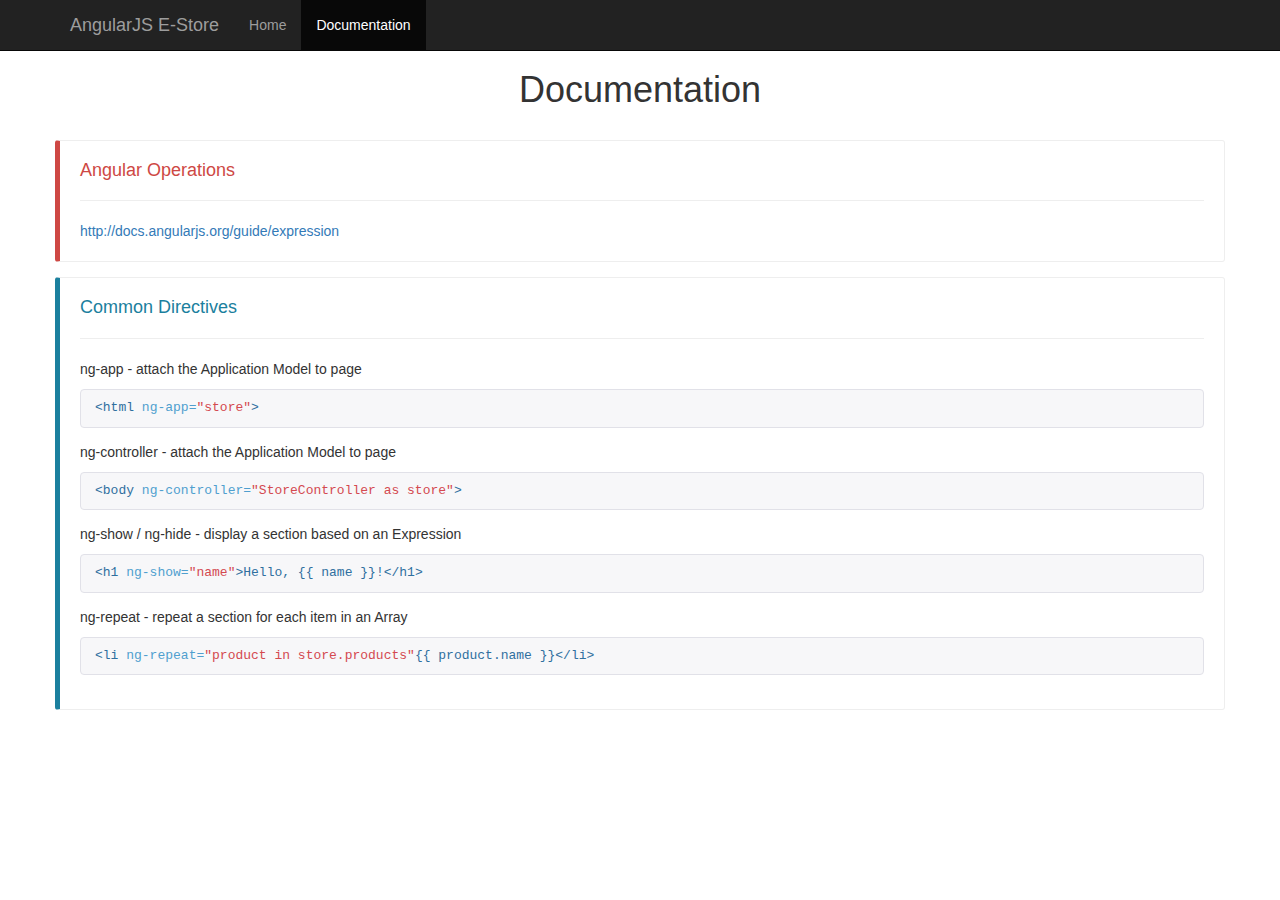
==== documentation.html @ 45921628 "added docs page. added header nav menu" ====
<!DOCTYPE html>
<html lang="en" ng-app="store">
  <head>
    <meta charset="utf-8">
    <meta http-equiv="X-UA-Compatible" content="IE=edge">
    <meta name="viewport" content="width=device-width, initial-scale=1">
    <!-- The above 3 meta tags *must* come first in the head; any other head content must come *after* these tags -->
    <title>ANGULAR JS DOCUMENTATION</title>

    <!-- Bootstrap -->
    <link href="css/bootstrap.min.css" rel="stylesheet">
    <link href="css/style.css" rel="stylesheet">
    <link href="css/docs.min.css" rel="stylesheet">
   


    <!-- HTML5 shim and Respond.js for IE8 support of HTML5 elements and media queries -->
    <!-- WARNING: Respond.js doesn't work if you view the page via file:// -->
    <!--[if lt IE 9]>
      <script src="https://oss.maxcdn.com/html5shiv/3.7.2/html5shiv.min.js"></script>
      <script src="https://oss.maxcdn.com/respond/1.4.2/respond.min.js"></script>
    <![endif]-->
  </head>
  <body>
  	<nav class="navbar navbar-inverse navbar-fixed-top">
  	      <div class="container">
  	        <div class="navbar-header">
  	          <button type="button" class="navbar-toggle collapsed" data-toggle="collapse" data-target="#navbar" aria-expanded="false" aria-controls="navbar">
  	            <span class="sr-only">Toggle navigation</span>
  	            <span class="icon-bar"></span>
  	            <span class="icon-bar"></span>
  	            <span class="icon-bar"></span>
  	          </button>
  	          <a class="navbar-brand" href="index.html">AngularJS E-Store</a>
  	        </div>
  	        <div id="navbar" class="collapse navbar-collapse">
  	          <ul class="nav navbar-nav">
  	            <li><a href="index.html">Home</a></li>
  	            <li class="active"><a href="documentation.html">Documentation</a></li>                
  	          </ul>
  	        </div><!--/.nav-collapse -->
  	      </div>
  	    </nav>
    <div class="container">
      <div class="row text-center">        
          <h1>Documentation</h1>       
      </div>
      <div class="row">
      	<div class="bs-callout bs-callout-danger">
      		<h4>Angular Operations</h4> 
      		<hr />
      		<p><a href="http://docs.angularjs.org/guide/expression" target="_blank">http://docs.angularjs.org/guide/expression</a></p>
      	</div>
      	
      	<div class="bs-callout bs-callout-info">
      		<h4>Common Directives</h4>
      		<hr />
      		<p>ng-app - attach the Application Model to page
      		<figure class="highlight"><pre><code class="language-html" data-lang="html"><span class="nt">&lt;html</span> <span class="na">ng-app=</span><span class="s">"store"</span><span class="nt">&gt;</span></code></pre></figure>
      		</p>
      		<p>ng-controller - attach the Application Model to page
      		<figure class="highlight"><pre><code class="language-html" data-lang="html"><span class="nt">&lt;body</span> <span class="na">ng-controller=</span><span class="s">"StoreController as store"</span><span class="nt">&gt;</span></code></pre></figure>
      		</p>
      		<p>ng-show / ng-hide - display a section based on an Expression
      		<figure class="highlight"><pre><code class="language-html" data-lang="html"><span class="nt">&lt;h1</span> <span class="na">ng-show=</span><span class="s">"name"</span><span class="nt">&gt;Hello, &#123;&#123; name &#125;&#125;!</span><span class="nt">&lt;/h1&gt;</span></code></pre></figure>
      		</p>
      		<p>ng-repeat - repeat a section for each item in an Array
      		<figure class="highlight"><pre><code class="language-html" data-lang="html"><span class="nt">&lt;li</span> <span class="na">ng-repeat=</span><span class="s">"product in store.products"</span><span class="nt">&#123;&#123; product.name &#125;&#125;</span><span class="nt">&lt;/li&gt;</span></code></pre></figure>
      		</p>

      	</div>         
      </div> 
    </div><!-- /.container -->
    
    
    <script src="js/app.js"></script>
    <script src="js/jquery-1.12.0.min.js"></script>
    <script src="js/bootstrap.min.js"></script>    
  </body>
</html>
---- css/style.css ----
body {
  padding-top: 50px;
}
.starter-template {
  padding: 40px 15px;
  text-align: center;
}
---- css/docs.min.css ----
/*!
 * IE10 viewport hack for Surface/desktop Windows 8 bug
 * Copyright 2014-2015 Twitter, Inc.
 * Licensed under MIT (https://github.com/twbs/bootstrap/blob/master/LICENSE)
 */@-ms-viewport{width:device-width}@-o-viewport{width:device-width}@viewport{width:device-width}.hll{background-color:#ffc}.c{color:#999}.err{color:#A00;background-color:#FAA}.k{color:#069}.o{color:#555}.cm{color:#999}.cp{color:#099}.c1{color:#999}.cs{color:#999}.gd{background-color:#FCC;border:1px solid #C00}.ge{font-style:italic}.gr{color:red}.gh{color:#030}.gi{background-color:#CFC;border:1px solid #0C0}.go{color:#AAA}.gp{color:#009}.gu{color:#030}.gt{color:#9C6}.kc{color:#069}.kd{color:#069}.kn{color:#069}.kp{color:#069}.kr{color:#069}.kt{color:#078}.m{color:#F60}.s{color:#d44950}.na{color:#4f9fcf}.nb{color:#366}.nc{color:#0A8}.no{color:#360}.nd{color:#99F}.ni{color:#999}.ne{color:#C00}.nf{color:#C0F}.nl{color:#99F}.nn{color:#0CF}.nt{color:#2f6f9f}.nv{color:#033}.ow{color:#000}.w{color:#bbb}.mf{color:#F60}.mh{color:#F60}.mi{color:#F60}.mo{color:#F60}.sb{color:#C30}.sc{color:#C30}.sd{color:#C30;font-style:italic}.s2{color:#C30}.se{color:#C30}.sh{color:#C30}.si{color:#A00}.sx{color:#C30}.sr{color:#3AA}.s1{color:#C30}.ss{color:#FC3}.bp{color:#366}.vc{color:#033}.vg{color:#033}.vi{color:#033}.il{color:#F60}.css .nt+.nt,.css .o,.css .o+.nt{color:#999}/*!
 * Bootstrap Docs (http://getbootstrap.com)
 * Copyright 2011-2015 Twitter, Inc.
 * Licensed under the Creative Commons Attribution 3.0 Unported License. For
 * details, see https://creativecommons.org/licenses/by/3.0/.
 */body{position:relative}.table code{font-size:13px;font-weight:400}h2 code,h3 code,h4 code{background-color:inherit}.btn-outline{color:#563d7c;background-color:transparent;border-color:#563d7c}.btn-outline:active,.btn-outline:focus,.btn-outline:hover{color:#fff;background-color:#563d7c;border-color:#563d7c}.btn-outline-inverse{color:#fff;background-color:transparent;border-color:#cdbfe3}.btn-outline-inverse:active,.btn-outline-inverse:focus,.btn-outline-inverse:hover{color:#563d7c;text-shadow:none;background-color:#fff;border-color:#fff}.bs-docs-booticon{display:block;font-weight:500;color:#fff;text-align:center;cursor:default;background-color:#563d7c;border-radius:15%}.bs-docs-booticon-sm{width:30px;height:30px;font-size:20px;line-height:28px}.bs-docs-booticon-lg{width:144px;height:144px;font-size:108px;line-height:140px}.bs-docs-booticon-inverse{color:#563d7c;background-color:#fff}.bs-docs-booticon-outline{background-color:transparent;border:1px solid #cdbfe3}#skippy{display:block;padding:1em;color:#fff;background-color:#6f5499;outline:0}#skippy .skiplink-text{padding:.5em;outline:1px dotted}#content:focus{outline:0}.bs-docs-nav{margin-bottom:0;background-color:#fff;border-bottom:0}.bs-home-nav .bs-nav-b{display:none}.bs-docs-nav .navbar-brand,.bs-docs-nav .navbar-nav>li>a{font-weight:500;color:#563d7c}.bs-docs-nav .navbar-nav>.active>a,.bs-docs-nav .navbar-nav>.active>a:hover,.bs-docs-nav .navbar-nav>li>a:hover{color:#463265;background-color:#f9f9f9}.bs-docs-nav .navbar-toggle .icon-bar{background-color:#563d7c}.bs-docs-nav .navbar-header .navbar-toggle{border-color:#fff}.bs-docs-nav .navbar-header .navbar-toggle:focus,.bs-docs-nav .navbar-header .navbar-toggle:hover{background-color:#f9f9f9;border-color:#f9f9f9}.bs-docs-footer{padding-top:50px;padding-bottom:50px;margin-top:100px;color:#99979c;text-align:center;background-color:#2a2730}.bs-docs-footer a{color:#fff}.bs-docs-footer-links{padding-left:0;margin-bottom:20px}.bs-docs-footer-links li{display:inline-block}.bs-docs-footer-links li+li{margin-left:15px}@media (min-width:768px){.bs-docs-footer{text-align:left}.bs-docs-footer p{margin-bottom:0}}.bs-docs-header,.bs-docs-masthead{position:relative;padding:30px 0;color:#cdbfe3;text-align:center;text-shadow:0 1px 0 rgba(0,0,0,.1);background-color:#6f5499;background-image:-webkit-gradient(linear,left top,left bottom,from(#563d7c),to(#6f5499));background-image:-webkit-linear-gradient(top,#563d7c 0,#6f5499 100%);background-image:-o-linear-gradient(top,#563d7c 0,#6f5499 100%);background-image:linear-gradient(to bottom,#563d7c 0,#6f5499 100%);filter:progid:DXImageTransform.Microsoft.gradient(startColorstr='#563d7c', endColorstr='#6F5499', GradientType=0);background-repeat:repeat-x}.bs-docs-masthead .bs-docs-booticon{margin:0 auto 30px}.bs-docs-masthead h1{font-weight:300;line-height:1;color:#fff}.bs-docs-masthead .lead{margin:0 auto 30px;font-size:20px;color:#fff}.bs-docs-masthead .version{margin-top:-15px;margin-bottom:30px;color:#9783b9}.bs-docs-masthead .btn{width:100%;padding:15px 30px;font-size:20px}@media (min-width:480px){.bs-docs-masthead .btn{width:auto}}@media (min-width:768px){.bs-docs-masthead{padding:80px 0}.bs-docs-masthead h1{font-size:60px}.bs-docs-masthead .lead{font-size:24px}}@media (min-width:992px){.bs-docs-masthead .lead{width:80%;font-size:30px}}.bs-docs-header{margin-bottom:40px;font-size:20px}.bs-docs-header h1{margin-top:0;color:#fff}.bs-docs-header p{margin-bottom:0;font-weight:300;line-height:1.4}.bs-docs-header .container{position:relative}@media (min-width:768px){.bs-docs-header{padding-top:60px;padding-bottom:60px;font-size:24px;text-align:left}.bs-docs-header h1{font-size:60px;line-height:1}}@media (min-width:992px){.bs-docs-header h1,.bs-docs-header p{margin-right:380px}}.carbonad{width:auto!important;height:auto!important;padding:20px!important;margin:30px -15px -31px!important;overflow:hidden;font-size:13px!important;line-height:16px!important;text-align:left;background:0 0!important;border:solid #866ab3!important;border-width:1px 0!important}.carbonad-img{margin:0!important}.carbonad-tag,.carbonad-text{display:block!important;float:none!important;width:auto!important;height:auto!important;margin-left:145px!important;font-family:"Helvetica Neue",Helvetica,Arial,sans-serif!important}.carbonad-text{padding-top:0!important}.carbonad-tag{color:inherit!important;text-align:left!important}.carbonad-tag a,.carbonad-text a{color:#fff!important}.carbonad #azcarbon>img{display:none}@media (min-width:480px){.carbonad{width:330px!important;margin:20px auto!important;border-width:1px!important;border-radius:4px}.bs-docs-masthead .carbonad{margin:50px auto 0!important}}@media (min-width:768px){.carbonad{margin-right:0!important;margin-left:0!important}}@media (min-width:992px){.carbonad{position:absolute;top:0;right:15px;width:330px!important;padding:15px!important;margin:0!important}.bs-docs-masthead .carbonad{position:static}}.bs-docs-featurette{padding-top:40px;padding-bottom:40px;font-size:16px;line-height:1.5;color:#555;text-align:center;background-color:#fff;border-bottom:1px solid #e5e5e5}.bs-docs-featurette+.bs-docs-footer{margin-top:0;border-top:0}.bs-docs-featurette-title{margin-bottom:5px;font-size:30px;font-weight:400;color:#333}.half-rule{width:100px;margin:40px auto}.bs-docs-featurette h3{margin-bottom:5px;font-weight:400;color:#333}.bs-docs-featurette-img{display:block;margin-bottom:20px;color:#333}.bs-docs-featurette-img:hover{color:#337ab7;text-decoration:none}.bs-docs-featurette-img img{display:block;margin-bottom:15px}@media (min-width:480px){.bs-docs-featurette .img-responsive{margin-top:30px}}@media (min-width:768px){.bs-docs-featurette{padding-top:100px;padding-bottom:100px}.bs-docs-featurette-title{font-size:40px}.bs-docs-featurette .lead{max-width:80%;margin-right:auto;margin-left:auto}.bs-docs-featurette .img-responsive{margin-top:0}}.bs-docs-featured-sites{margin-right:-1px;margin-left:-1px}.bs-docs-featured-sites .col-xs-6{padding:1px}.bs-docs-featured-sites .img-responsive{margin-top:0}@media (min-width:768px){.bs-docs-featured-sites .col-sm-3:first-child img{border-top-left-radius:4px;border-bottom-left-radius:4px}.bs-docs-featured-sites .col-sm-3:last-child img{border-top-right-radius:4px;border-bottom-right-radius:4px}}.bs-examples .thumbnail{margin-bottom:10px}.bs-examples h4{margin-bottom:5px}.bs-examples p{margin-bottom:20px}@media (max-width:480px){.bs-examples{margin-right:-10px;margin-left:-10px}.bs-examples>[class^=col-]{padding-right:10px;padding-left:10px}}.bs-docs-sidebar.affix{position:static}@media (min-width:768px){.bs-docs-sidebar{padding-left:20px}}.bs-docs-sidenav{margin-top:20px;margin-bottom:20px}.bs-docs-sidebar .nav>li>a{display:block;padding:4px 20px;font-size:13px;font-weight:500;color:#767676}.bs-docs-sidebar .nav>li>a:focus,.bs-docs-sidebar .nav>li>a:hover{padding-left:19px;color:#563d7c;text-decoration:none;background-color:transparent;border-left:1px solid #563d7c}.bs-docs-sidebar .nav>.active:focus>a,.bs-docs-sidebar .nav>.active:hover>a,.bs-docs-sidebar .nav>.active>a{padding-left:18px;font-weight:700;color:#563d7c;background-color:transparent;border-left:2px solid #563d7c}.bs-docs-sidebar .nav .nav{display:none;padding-bottom:10px}.bs-docs-sidebar .nav .nav>li>a{padding-top:1px;padding-bottom:1px;padding-left:30px;font-size:12px;font-weight:400}.bs-docs-sidebar .nav .nav>li>a:focus,.bs-docs-sidebar .nav .nav>li>a:hover{padding-left:29px}.bs-docs-sidebar .nav .nav>.active:focus>a,.bs-docs-sidebar .nav .nav>.active:hover>a,.bs-docs-sidebar .nav .nav>.active>a{padding-left:28px;font-weight:500}.back-to-top,.bs-docs-theme-toggle{display:none;padding:4px 10px;margin-top:10px;margin-left:10px;font-size:12px;font-weight:500;color:#999}.back-to-top:hover,.bs-docs-theme-toggle:hover{color:#563d7c;text-decoration:none}.bs-docs-theme-toggle{margin-top:0}@media (min-width:768px){.back-to-top,.bs-docs-theme-toggle{display:block}}@media (min-width:992px){.bs-docs-sidebar .nav>.active>ul{display:block}.bs-docs-sidebar.affix,.bs-docs-sidebar.affix-bottom{width:213px}.bs-docs-sidebar.affix{position:fixed;top:20px}.bs-docs-sidebar.affix-bottom{position:absolute}.bs-docs-sidebar.affix .bs-docs-sidenav,.bs-docs-sidebar.affix-bottom .bs-docs-sidenav{margin-top:0;margin-bottom:0}}@media (min-width:1200px){.bs-docs-sidebar.affix,.bs-docs-sidebar.affix-bottom{width:263px}}.bs-docs-section{margin-bottom:60px}.bs-docs-section:last-child{margin-bottom:0}h1[id]{padding-top:20px;margin-top:0}.bs-callout{padding:20px;margin:20px 0;border:1px solid #eee;border-left-width:5px;border-radius:3px}.bs-callout h4{margin-top:0;margin-bottom:5px}.bs-callout p:last-child{margin-bottom:0}.bs-callout code{border-radius:3px}.bs-callout+.bs-callout{margin-top:-5px}.bs-callout-danger{border-left-color:#ce4844}.bs-callout-danger h4{color:#ce4844}.bs-callout-warning{border-left-color:#aa6708}.bs-callout-warning h4{color:#aa6708}.bs-callout-info{border-left-color:#1b809e}.bs-callout-info h4{color:#1b809e}.color-swatches{margin:0 -5px;overflow:hidden}.color-swatch{float:left;width:60px;height:60px;margin:0 5px;border-radius:3px}@media (min-width:768px){.color-swatch{width:100px;height:100px}}.color-swatches .gray-darker{background-color:#222}.color-swatches .gray-dark{background-color:#333}.color-swatches .gray{background-color:#555}.color-swatches .gray-light{background-color:#999}.color-swatches .gray-lighter{background-color:#eee}.color-swatches .brand-primary{background-color:#337ab7}.color-swatches .brand-success{background-color:#5cb85c}.color-swatches .brand-warning{background-color:#f0ad4e}.color-swatches .brand-danger{background-color:#d9534f}.color-swatches .brand-info{background-color:#5bc0de}.color-swatches .bs-purple{background-color:#563d7c}.color-swatches .bs-purple-light{background-color:#c7bfd3}.color-swatches .bs-purple-lighter{background-color:#e5e1ea}.color-swatches .bs-gray{background-color:#f9f9f9}.bs-team .team-member{line-height:32px;color:#555}.bs-team .team-member:hover{color:#333;text-decoration:none}.bs-team .github-btn{float:right;width:180px;height:20px;margin-top:6px}.bs-team img{float:left;width:32px;margin-right:10px;border-radius:4px}.bs-docs-browser-bugs td p{margin-bottom:0}.bs-docs-browser-bugs th:first-child{width:18%}.show-grid{margin-bottom:15px}.show-grid [class^=col-]{padding-top:10px;padding-bottom:10px;background-color:#eee;background-color:rgba(86,61,124,.15);border:1px solid #ddd;border:1px solid rgba(86,61,124,.2)}.bs-example{position:relative;padding:45px 15px 15px;margin:0 -15px 15px;border-color:#e5e5e5 #eee #eee;border-style:solid;border-width:1px 0;-webkit-box-shadow:inset 0 3px 6px rgba(0,0,0,.05);box-shadow:inset 0 3px 6px rgba(0,0,0,.05)}.bs-example:after{position:absolute;top:15px;left:15px;font-size:12px;font-weight:700;color:#959595;text-transform:uppercase;letter-spacing:1px;content:"Example"}.bs-example-padded-bottom{padding-bottom:24px}.bs-example+.highlight,.bs-example+.zero-clipboard+.highlight{margin:-15px -15px 15px;border-width:0 0 1px;border-radius:0}@media (min-width:768px){.bs-example{margin-right:0;margin-left:0;background-color:#fff;border-color:#ddd;border-width:1px;border-radius:4px 4px 0 0;-webkit-box-shadow:none;box-shadow:none}.bs-example+.highlight,.bs-example+.zero-clipboard+.highlight{margin-top:-16px;margin-right:0;margin-left:0;border-width:1px;border-bottom-right-radius:4px;border-bottom-left-radius:4px}.bs-example-standalone{border-radius:4px}}.bs-example .container{width:auto}.bs-example>.alert:last-child,.bs-example>.form-control:last-child,.bs-example>.jumbotron:last-child,.bs-example>.list-group:last-child,.bs-example>.navbar:last-child,.bs-example>.panel:last-child,.bs-example>.progress:last-child,.bs-example>.table-responsive:last-child>.table,.bs-example>.table:last-child,.bs-example>.well:last-child,.bs-example>blockquote:last-child,.bs-example>ol:last-child,.bs-example>p:last-child,.bs-example>ul:last-child{margin-bottom:0}.bs-example>p>.close{float:none}.bs-example-type .table .type-info{color:#767676;vertical-align:middle}.bs-example-type .table td{padding:15px 0;border-color:#eee}.bs-example-type .table tr:first-child td{border-top:0}.bs-example-type h1,.bs-example-type h2,.bs-example-type h3,.bs-example-type h4,.bs-example-type h5,.bs-example-type h6{margin:0}.bs-example-bg-classes p{padding:15px}.bs-example>.img-circle,.bs-example>.img-rounded,.bs-example>.img-thumbnail{margin:5px}.bs-example>.table-responsive>.table{background-color:#fff}.bs-example>.btn,.bs-example>.btn-group{margin-top:5px;margin-bottom:5px}.bs-example>.btn-toolbar+.btn-toolbar{margin-top:10px}.bs-example-control-sizing input[type=text]+input[type=text],.bs-example-control-sizing select{margin-top:10px}.bs-example-form .input-group{margin-bottom:10px}.bs-example>textarea.form-control{resize:vertical}.bs-example>.list-group{max-width:400px}.bs-example .navbar:last-child{margin-bottom:0}.bs-navbar-bottom-example,.bs-navbar-top-example{z-index:1;padding:0;overflow:hidden}.bs-navbar-bottom-example .navbar-header,.bs-navbar-top-example .navbar-header{margin-left:0}.bs-navbar-bottom-example .navbar-fixed-bottom,.bs-navbar-top-example .navbar-fixed-top{position:relative;margin-right:0;margin-left:0}.bs-navbar-top-example{padding-bottom:45px}.bs-navbar-top-example:after{top:auto;bottom:15px}.bs-navbar-top-example .navbar-fixed-top{top:-1px}.bs-navbar-bottom-example{padding-top:45px}.bs-navbar-bottom-example .navbar-fixed-bottom{bottom:-1px}.bs-navbar-bottom-example .navbar{margin-bottom:0}@media (min-width:768px){.bs-navbar-bottom-example .navbar-fixed-bottom,.bs-navbar-top-example .navbar-fixed-top{position:absolute}}.bs-example .pagination{margin-top:10px;margin-bottom:10px}.bs-example>.pager{margin-top:0}.bs-example-modal{background-color:#f5f5f5}.bs-example-modal .modal{position:relative;top:auto;right:auto;bottom:auto;left:auto;z-index:1;display:block}.bs-example-modal .modal-dialog{left:auto;margin-right:auto;margin-left:auto}.bs-example>.dropdown>.dropdown-toggle{float:left}.bs-example>.dropdown>.dropdown-menu{position:static;display:block;margin-bottom:5px;clear:left}.bs-example-tabs .nav-tabs{margin-bottom:15px}.bs-example-tooltips{text-align:center}.bs-example-tooltips>.btn{margin-top:5px;margin-bottom:5px}.bs-example-tooltip .tooltip{position:relative;display:inline-block;margin:10px 20px;opacity:1}.bs-example-popover{padding-bottom:24px;background-color:#f9f9f9}.bs-example-popover .popover{position:relative;display:block;float:left;width:260px;margin:20px}.scrollspy-example{position:relative;height:200px;margin-top:10px;overflow:auto}.bs-example>.nav-pills-stacked-example{max-width:300px}#collapseExample .well{margin-bottom:0}.bs-events-table>tbody>tr>td:first-child,.bs-events-table>thead>tr>th:first-child{white-space:nowrap}.bs-events-table>thead>tr>th:first-child{width:150px}.js-options-table>thead>tr>th:nth-child(1),.js-options-table>thead>tr>th:nth-child(2){width:100px}.js-options-table>thead>tr>th:nth-child(3){width:50px}.highlight{padding:9px 14px;margin-bottom:14px;background-color:#f7f7f9;border:1px solid #e1e1e8;border-radius:4px}.highlight pre{padding:0;margin-top:0;margin-bottom:0;word-break:normal;white-space:nowrap;background-color:transparent;border:0}.highlight pre code{font-size:inherit;color:#333}.highlight pre code:first-child{display:inline-block;padding-right:45px}.table-responsive .highlight pre{white-space:normal}.bs-table th small,.responsive-utilities th small{display:block;font-weight:400;color:#999}.responsive-utilities tbody th{font-weight:400}.responsive-utilities td{text-align:center}.responsive-utilities td.is-visible{color:#468847;background-color:#dff0d8!important}.responsive-utilities td.is-hidden{color:#ccc;background-color:#f9f9f9!important}.responsive-utilities-test{margin-top:5px}.responsive-utilities-test .col-xs-6{margin-bottom:10px}.responsive-utilities-test span{display:block;padding:15px 10px;font-size:14px;font-weight:700;line-height:1.1;text-align:center;border-radius:4px}.hidden-on .col-xs-6 .hidden-lg,.hidden-on .col-xs-6 .hidden-md,.hidden-on .col-xs-6 .hidden-sm,.hidden-on .col-xs-6 .hidden-xs,.visible-on .col-xs-6 .hidden-lg,.visible-on .col-xs-6 .hidden-md,.visible-on .col-xs-6 .hidden-sm,.visible-on .col-xs-6 .hidden-xs{color:#999;border:1px solid #ddd}.hidden-on .col-xs-6 .visible-lg-block,.hidden-on .col-xs-6 .visible-md-block,.hidden-on .col-xs-6 .visible-sm-block,.hidden-on .col-xs-6 .visible-xs-block,.visible-on .col-xs-6 .visible-lg-block,.visible-on .col-xs-6 .visible-md-block,.visible-on .col-xs-6 .visible-sm-block,.visible-on .col-xs-6 .visible-xs-block{color:#468847;background-color:#dff0d8;border:1px solid #d6e9c6}.bs-glyphicons{margin:0 -10px 20px;overflow:hidden}.bs-glyphicons-list{padding-left:0;list-style:none}.bs-glyphicons li{float:left;width:25%;height:115px;padding:10px;font-size:10px;line-height:1.4;text-align:center;background-color:#f9f9f9;border:1px solid #fff}.bs-glyphicons .glyphicon{margin-top:5px;margin-bottom:10px;font-size:24px}.bs-glyphicons .glyphicon-class{display:block;text-align:center;word-wrap:break-word}.bs-glyphicons li:hover{color:#fff;background-color:#563d7c}@media (min-width:768px){.bs-glyphicons{margin-right:0;margin-left:0}.bs-glyphicons li{width:12.5%;font-size:12px}}.bs-customizer .toggle{float:right;margin-top:25px}.bs-customizer label{margin-top:10px;font-weight:500;color:#555}.bs-customizer h2{padding-top:30px;margin-top:0;margin-bottom:5px}.bs-customizer h3{margin-bottom:0}.bs-customizer h4{margin-top:15px;margin-bottom:0}.bs-customizer .bs-callout h4{margin-top:0;margin-bottom:5px}.bs-customizer input[type=text]{font-family:Menlo,Monaco,Consolas,"Courier New",monospace;background-color:#fafafa}.bs-customizer .help-block{margin-bottom:5px;font-size:12px}#less-section label{font-weight:400}.bs-customize-download .btn-outline{padding:20px}.bs-customizer-alert{position:fixed;top:0;right:0;left:0;z-index:1030;padding:15px 0;color:#fff;background-color:#d9534f;border-bottom:1px solid #b94441;-webkit-box-shadow:inset 0 1px 0 rgba(255,255,255,.25);box-shadow:inset 0 1px 0 rgba(255,255,255,.25)}.bs-customizer-alert .close{margin-top:-4px;font-size:24px}.bs-customizer-alert p{margin-bottom:0}.bs-customizer-alert .glyphicon{margin-right:5px}.bs-customizer-alert pre{margin:10px 0 0;color:#fff;background-color:#a83c3a;border-color:#973634;-webkit-box-shadow:inset 0 2px 4px rgba(0,0,0,.05),0 1px 0 rgba(255,255,255,.1);box-shadow:inset 0 2px 4px rgba(0,0,0,.05),0 1px 0 rgba(255,255,255,.1)}.bs-dropzone{position:relative;padding:20px;margin-bottom:20px;color:#777;text-align:center;border:2px dashed #eee;border-radius:4px}.bs-dropzone .import-header{margin-bottom:5px}.bs-dropzone .glyphicon-download-alt{font-size:40px}.bs-dropzone hr{width:100px}.bs-dropzone .lead{margin-bottom:10px;font-weight:400;color:#333}#import-manual-trigger{cursor:pointer}.bs-dropzone p:last-child{margin-bottom:0}.bs-brand-logos{display:table;width:100%;margin-bottom:15px;overflow:hidden;color:#563d7c;background-color:#f9f9f9;border-radius:4px}.bs-brand-item{padding:60px 0;text-align:center}.bs-brand-item+.bs-brand-item{border-top:1px solid #fff}.bs-brand-logos .inverse{color:#fff;background-color:#563d7c}.bs-brand-item h1,.bs-brand-item h3{margin-top:0;margin-bottom:0}.bs-brand-item .bs-docs-booticon{margin-right:auto;margin-left:auto}.bs-brand-item .glyphicon{width:30px;height:30px;margin:10px auto -10px;line-height:30px;color:#fff;border-radius:50%}.bs-brand-item .glyphicon-ok{background-color:#5cb85c}.bs-brand-item .glyphicon-remove{background-color:#d9534f}@media (min-width:768px){.bs-brand-item{display:table-cell;width:1%}.bs-brand-item+.bs-brand-item{border-top:0;border-left:1px solid #fff}.bs-brand-item h1{font-size:60px}}.zero-clipboard{position:relative;display:none}.btn-clipboard{position:absolute;top:0;right:0;z-index:10;display:block;padding:5px 8px;font-size:12px;color:#767676;cursor:pointer;background-color:#fff;border:1px solid #e1e1e8;border-radius:0 4px 0 4px}.btn-clipboard-hover{color:#fff;background-color:#563d7c;border-color:#563d7c}@media (min-width:768px){.zero-clipboard{display:block}.bs-example+.zero-clipboard .btn-clipboard{top:-16px;border-top-right-radius:0}}.anchorjs-link{color:inherit}@media (max-width:480px){.anchorjs-link{display:none}}:hover>.anchorjs-link{opacity:.75;-webkit-transition:color .16s linear;-o-transition:color .16s linear;transition:color .16s linear}.anchorjs-link:focus,:hover>.anchorjs-link:hover{text-decoration:none;opacity:1}#focusedInput{border-color:#ccc;border-color:rgba(82,168,236,.8);outline:0;outline:thin dotted\9;-webkit-box-shadow:0 0 8px rgba(82,168,236,.6);box-shadow:0 0 8px rgba(82,168,236,.6)}
/*# sourceMappingURL=docs.min.css.map */

.v4-tease {
  display: block;
  padding: 15px 20px;
  font-weight: bold;
  color: #fff;
  text-align: center;
  background-color: #0275d8;
}
.v4-tease:hover {
  color: #fff;
  text-decoration: none;
  background-color: #0269c2;
}
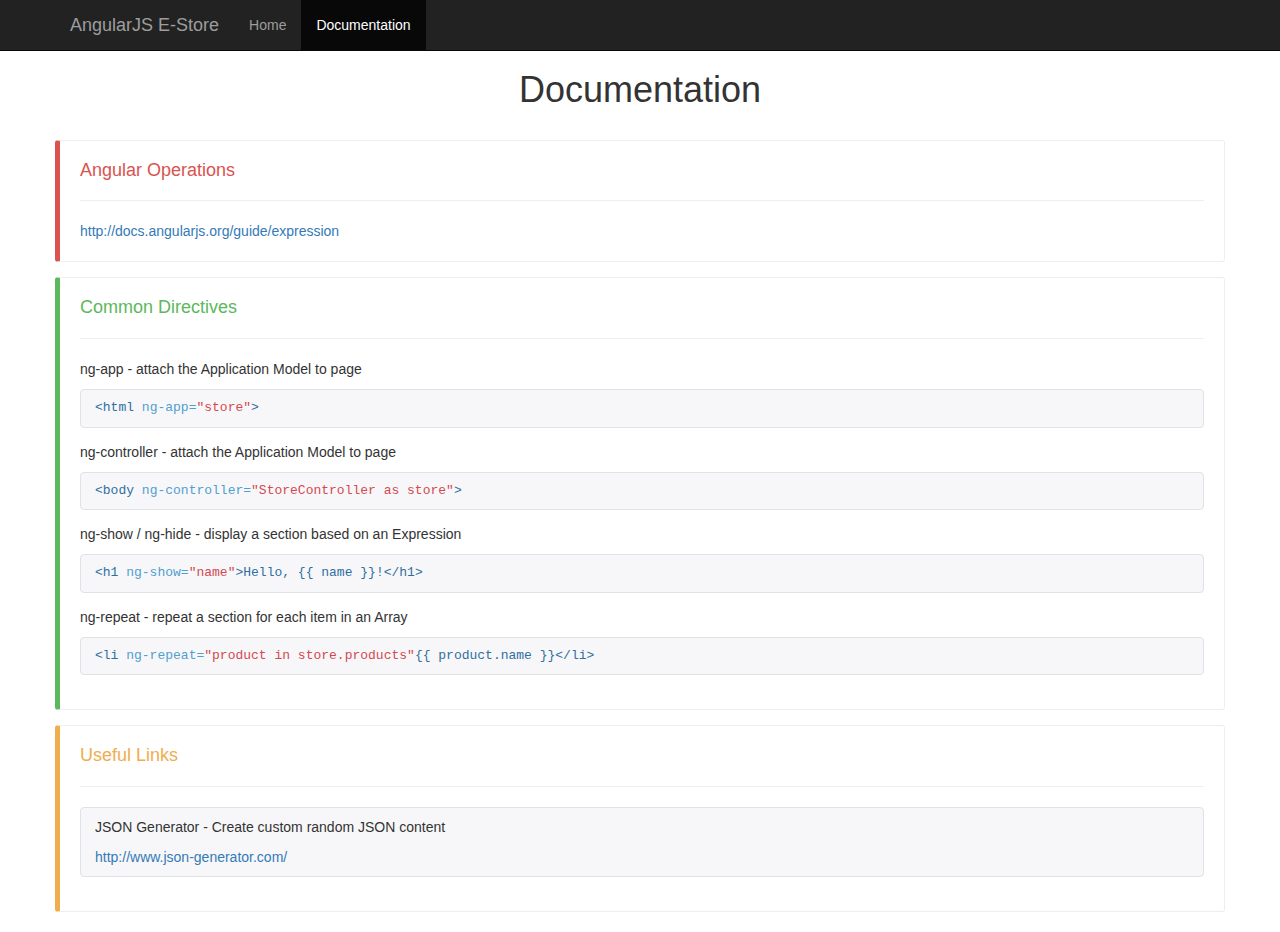
==== commit 2c41f82a: "added useful links" ====
--- a/documentation.html
+++ b/documentation.html
@@ -52,7 +52,7 @@
       		<p><a href="http://docs.angularjs.org/guide/expression" target="_blank">http://docs.angularjs.org/guide/expression</a></p>
       	</div>
       	
-      	<div class="bs-callout bs-callout-info">
+      	<div class="bs-callout bs-callout-success">
       		<h4>Common Directives</h4>
       		<hr />
       		<p>ng-app - attach the Application Model to page
@@ -68,7 +68,17 @@
       		<figure class="highlight"><pre><code class="language-html" data-lang="html"><span class="nt">&lt;li</span> <span class="na">ng-repeat=</span><span class="s">"product in store.products"</span><span class="nt">&#123;&#123; product.name &#125;&#125;</span><span class="nt">&lt;/li&gt;</span></code></pre></figure>
       		</p>
 
-      	</div>         
+      	</div> 
+
+      	<div class="bs-callout bs-callout-warning">
+      		<h4>Useful Links</h4> 
+      		<hr />
+      		<figure class="highlight">
+      			<p>JSON Generator - Create custom random JSON content</p> </h5><a href="http://www.json-generator.com/" target="_blank">http://www.json-generator.com/</a>
+      			
+      		</figure>
+      		<p><h5></p>
+      	</div>
       </div> 
     </div><!-- /.container -->
     
--- a/css/docs.min.css
+++ b/css/docs.min.css
@@ -2,24 +2,9 @@
  * IE10 viewport hack for Surface/desktop Windows 8 bug
  * Copyright 2014-2015 Twitter, Inc.
  * Licensed under MIT (https://github.com/twbs/bootstrap/blob/master/LICENSE)
- */@-ms-viewport{width:device-width}@-o-viewport{width:device-width}@viewport{width:device-width}.hll{background-color:#ffc}.c{color:#999}.err{color:#A00;background-color:#FAA}.k{color:#069}.o{color:#555}.cm{color:#999}.cp{color:#099}.c1{color:#999}.cs{color:#999}.gd{background-color:#FCC;border:1px solid #C00}.ge{font-style:italic}.gr{color:red}.gh{color:#030}.gi{background-color:#CFC;border:1px solid #0C0}.go{color:#AAA}.gp{color:#009}.gu{color:#030}.gt{color:#9C6}.kc{color:#069}.kd{color:#069}.kn{color:#069}.kp{color:#069}.kr{color:#069}.kt{color:#078}.m{color:#F60}.s{color:#d44950}.na{color:#4f9fcf}.nb{color:#366}.nc{color:#0A8}.no{color:#360}.nd{color:#99F}.ni{color:#999}.ne{color:#C00}.nf{color:#C0F}.nl{color:#99F}.nn{color:#0CF}.nt{color:#2f6f9f}.nv{color:#033}.ow{color:#000}.w{color:#bbb}.mf{color:#F60}.mh{color:#F60}.mi{color:#F60}.mo{color:#F60}.sb{color:#C30}.sc{color:#C30}.sd{color:#C30;font-style:italic}.s2{color:#C30}.se{color:#C30}.sh{color:#C30}.si{color:#A00}.sx{color:#C30}.sr{color:#3AA}.s1{color:#C30}.ss{color:#FC3}.bp{color:#366}.vc{color:#033}.vg{color:#033}.vi{color:#033}.il{color:#F60}.css .nt+.nt,.css .o,.css .o+.nt{color:#999}/*!
+ */.ge,.sd{font-style:italic}.bs-docs-header .container,body{position:relative}.bs-events-table>tbody>tr>td:first-child,.bs-events-table>thead>tr>th:first-child,.highlight pre{white-space:nowrap}@-ms-viewport{width:device-width}@-o-viewport{width:device-width}@viewport{width:device-width}.hll{background-color:#ffc}.c{color:#999}.err{color:#A00;background-color:#FAA}.k{color:#069}.o{color:#555}.cm{color:#999}.cp{color:#099}.c1,.cs{color:#999}.gd{background-color:#FCC;border:1px solid #C00}.gr{color:red}.gh{color:#030}.gi{background-color:#CFC;border:1px solid #0C0}.go{color:#AAA}.gp{color:#009}.gu{color:#030}.gt{color:#9C6}.kc,.kd,.kn,.kp,.kr{color:#069}.kt{color:#078}.m{color:#F60}.s{color:#d44950}.na{color:#4f9fcf}.nb{color:#366}.nc{color:#0A8}.no{color:#360}.nd{color:#99F}.ni{color:#999}.ne{color:#C00}.nf{color:#C0F}.nl{color:#99F}.nn{color:#0CF}.nt{color:#2f6f9f}.nv{color:#033}.ow{color:#000}.w{color:#bbb}.mf,.mh,.mi,.mo{color:#F60}.s2,.sb,.sc,.sd,.se,.sh{color:#C30}.si{color:#A00}.sx{color:#C30}.sr{color:#3AA}.s1{color:#C30}.ss{color:#FC3}.bp{color:#366}.vc,.vg,.vi{color:#033}.il{color:#F60}.css .nt+.nt,.css .o,.css .o+.nt{color:#999}/*!
  * Bootstrap Docs (http://getbootstrap.com)
  * Copyright 2011-2015 Twitter, Inc.
  * Licensed under the Creative Commons Attribution 3.0 Unported License. For
  * details, see https://creativecommons.org/licenses/by/3.0/.
- */body{position:relative}.table code{font-size:13px;font-weight:400}h2 code,h3 code,h4 code{background-color:inherit}.btn-outline{color:#563d7c;background-color:transparent;border-color:#563d7c}.btn-outline:active,.btn-outline:focus,.btn-outline:hover{color:#fff;background-color:#563d7c;border-color:#563d7c}.btn-outline-inverse{color:#fff;background-color:transparent;border-color:#cdbfe3}.btn-outline-inverse:active,.btn-outline-inverse:focus,.btn-outline-inverse:hover{color:#563d7c;text-shadow:none;background-color:#fff;border-color:#fff}.bs-docs-booticon{display:block;font-weight:500;color:#fff;text-align:center;cursor:default;background-color:#563d7c;border-radius:15%}.bs-docs-booticon-sm{width:30px;height:30px;font-size:20px;line-height:28px}.bs-docs-booticon-lg{width:144px;height:144px;font-size:108px;line-height:140px}.bs-docs-booticon-inverse{color:#563d7c;background-color:#fff}.bs-docs-booticon-outline{background-color:transparent;border:1px solid #cdbfe3}#skippy{display:block;padding:1em;color:#fff;background-color:#6f5499;outline:0}#skippy .skiplink-text{padding:.5em;outline:1px dotted}#content:focus{outline:0}.bs-docs-nav{margin-bottom:0;background-color:#fff;border-bottom:0}.bs-home-nav .bs-nav-b{display:none}.bs-docs-nav .navbar-brand,.bs-docs-nav .navbar-nav>li>a{font-weight:500;color:#563d7c}.bs-docs-nav .navbar-nav>.active>a,.bs-docs-nav .navbar-nav>.active>a:hover,.bs-docs-nav .navbar-nav>li>a:hover{color:#463265;background-color:#f9f9f9}.bs-docs-nav .navbar-toggle .icon-bar{background-color:#563d7c}.bs-docs-nav .navbar-header .navbar-toggle{border-color:#fff}.bs-docs-nav .navbar-header .navbar-toggle:focus,.bs-docs-nav .navbar-header .navbar-toggle:hover{background-color:#f9f9f9;border-color:#f9f9f9}.bs-docs-footer{padding-top:50px;padding-bottom:50px;margin-top:100px;color:#99979c;text-align:center;background-color:#2a2730}.bs-docs-footer a{color:#fff}.bs-docs-footer-links{padding-left:0;margin-bottom:20px}.bs-docs-footer-links li{display:inline-block}.bs-docs-footer-links li+li{margin-left:15px}@media (min-width:768px){.bs-docs-footer{text-align:left}.bs-docs-footer p{margin-bottom:0}}.bs-docs-header,.bs-docs-masthead{position:relative;padding:30px 0;color:#cdbfe3;text-align:center;text-shadow:0 1px 0 rgba(0,0,0,.1);background-color:#6f5499;background-image:-webkit-gradient(linear,left top,left bottom,from(#563d7c),to(#6f5499));background-image:-webkit-linear-gradient(top,#563d7c 0,#6f5499 100%);background-image:-o-linear-gradient(top,#563d7c 0,#6f5499 100%);background-image:linear-gradient(to bottom,#563d7c 0,#6f5499 100%);filter:progid:DXImageTransform.Microsoft.gradient(startColorstr='#563d7c', endColorstr='#6F5499', GradientType=0);background-repeat:repeat-x}.bs-docs-masthead .bs-docs-booticon{margin:0 auto 30px}.bs-docs-masthead h1{font-weight:300;line-height:1;color:#fff}.bs-docs-masthead .lead{margin:0 auto 30px;font-size:20px;color:#fff}.bs-docs-masthead .version{margin-top:-15px;margin-bottom:30px;color:#9783b9}.bs-docs-masthead .btn{width:100%;padding:15px 30px;font-size:20px}@media (min-width:480px){.bs-docs-masthead .btn{width:auto}}@media (min-width:768px){.bs-docs-masthead{padding:80px 0}.bs-docs-masthead h1{font-size:60px}.bs-docs-masthead .lead{font-size:24px}}@media (min-width:992px){.bs-docs-masthead .lead{width:80%;font-size:30px}}.bs-docs-header{margin-bottom:40px;font-size:20px}.bs-docs-header h1{margin-top:0;color:#fff}.bs-docs-header p{margin-bottom:0;font-weight:300;line-height:1.4}.bs-docs-header .container{position:relative}@media (min-width:768px){.bs-docs-header{padding-top:60px;padding-bottom:60px;font-size:24px;text-align:left}.bs-docs-header h1{font-size:60px;line-height:1}}@media (min-width:992px){.bs-docs-header h1,.bs-docs-header p{margin-right:380px}}.carbonad{width:auto!important;height:auto!important;padding:20px!important;margin:30px -15px -31px!important;overflow:hidden;font-size:13px!important;line-height:16px!important;text-align:left;background:0 0!important;border:solid #866ab3!important;border-width:1px 0!important}.carbonad-img{margin:0!important}.carbonad-tag,.carbonad-text{display:block!important;float:none!important;width:auto!important;height:auto!important;margin-left:145px!important;font-family:"Helvetica Neue",Helvetica,Arial,sans-serif!important}.carbonad-text{padding-top:0!important}.carbonad-tag{color:inherit!important;text-align:left!important}.carbonad-tag a,.carbonad-text a{color:#fff!important}.carbonad #azcarbon>img{display:none}@media (min-width:480px){.carbonad{width:330px!important;margin:20px auto!important;border-width:1px!important;border-radius:4px}.bs-docs-masthead .carbonad{margin:50px auto 0!important}}@media (min-width:768px){.carbonad{margin-right:0!important;margin-left:0!important}}@media (min-width:992px){.carbonad{position:absolute;top:0;right:15px;width:330px!important;padding:15px!important;margin:0!important}.bs-docs-masthead .carbonad{position:static}}.bs-docs-featurette{padding-top:40px;padding-bottom:40px;font-size:16px;line-height:1.5;color:#555;text-align:center;background-color:#fff;border-bottom:1px solid #e5e5e5}.bs-docs-featurette+.bs-docs-footer{margin-top:0;border-top:0}.bs-docs-featurette-title{margin-bottom:5px;font-size:30px;font-weight:400;color:#333}.half-rule{width:100px;margin:40px auto}.bs-docs-featurette h3{margin-bottom:5px;font-weight:400;color:#333}.bs-docs-featurette-img{display:block;margin-bottom:20px;color:#333}.bs-docs-featurette-img:hover{color:#337ab7;text-decoration:none}.bs-docs-featurette-img img{display:block;margin-bottom:15px}@media (min-width:480px){.bs-docs-featurette .img-responsive{margin-top:30px}}@media (min-width:768px){.bs-docs-featurette{padding-top:100px;padding-bottom:100px}.bs-docs-featurette-title{font-size:40px}.bs-docs-featurette .lead{max-width:80%;margin-right:auto;margin-left:auto}.bs-docs-featurette .img-responsive{margin-top:0}}.bs-docs-featured-sites{margin-right:-1px;margin-left:-1px}.bs-docs-featured-sites .col-xs-6{padding:1px}.bs-docs-featured-sites .img-responsive{margin-top:0}@media (min-width:768px){.bs-docs-featured-sites .col-sm-3:first-child img{border-top-left-radius:4px;border-bottom-left-radius:4px}.bs-docs-featured-sites .col-sm-3:last-child img{border-top-right-radius:4px;border-bottom-right-radius:4px}}.bs-examples .thumbnail{margin-bottom:10px}.bs-examples h4{margin-bottom:5px}.bs-examples p{margin-bottom:20px}@media (max-width:480px){.bs-examples{margin-right:-10px;margin-left:-10px}.bs-examples>[class^=col-]{padding-right:10px;padding-left:10px}}.bs-docs-sidebar.affix{position:static}@media (min-width:768px){.bs-docs-sidebar{padding-left:20px}}.bs-docs-sidenav{margin-top:20px;margin-bottom:20px}.bs-docs-sidebar .nav>li>a{display:block;padding:4px 20px;font-size:13px;font-weight:500;color:#767676}.bs-docs-sidebar .nav>li>a:focus,.bs-docs-sidebar .nav>li>a:hover{padding-left:19px;color:#563d7c;text-decoration:none;background-color:transparent;border-left:1px solid #563d7c}.bs-docs-sidebar .nav>.active:focus>a,.bs-docs-sidebar .nav>.active:hover>a,.bs-docs-sidebar .nav>.active>a{padding-left:18px;font-weight:700;color:#563d7c;background-color:transparent;border-left:2px solid #563d7c}.bs-docs-sidebar .nav .nav{display:none;padding-bottom:10px}.bs-docs-sidebar .nav .nav>li>a{padding-top:1px;padding-bottom:1px;padding-left:30px;font-size:12px;font-weight:400}.bs-docs-sidebar .nav .nav>li>a:focus,.bs-docs-sidebar .nav .nav>li>a:hover{padding-left:29px}.bs-docs-sidebar .nav .nav>.active:focus>a,.bs-docs-sidebar .nav .nav>.active:hover>a,.bs-docs-sidebar .nav .nav>.active>a{padding-left:28px;font-weight:500}.back-to-top,.bs-docs-theme-toggle{display:none;padding:4px 10px;margin-top:10px;margin-left:10px;font-size:12px;font-weight:500;color:#999}.back-to-top:hover,.bs-docs-theme-toggle:hover{color:#563d7c;text-decoration:none}.bs-docs-theme-toggle{margin-top:0}@media (min-width:768px){.back-to-top,.bs-docs-theme-toggle{display:block}}@media (min-width:992px){.bs-docs-sidebar .nav>.active>ul{display:block}.bs-docs-sidebar.affix,.bs-docs-sidebar.affix-bottom{width:213px}.bs-docs-sidebar.affix{position:fixed;top:20px}.bs-docs-sidebar.affix-bottom{position:absolute}.bs-docs-sidebar.affix .bs-docs-sidenav,.bs-docs-sidebar.affix-bottom .bs-docs-sidenav{margin-top:0;margin-bottom:0}}@media (min-width:1200px){.bs-docs-sidebar.affix,.bs-docs-sidebar.affix-bottom{width:263px}}.bs-docs-section{margin-bottom:60px}.bs-docs-section:last-child{margin-bottom:0}h1[id]{padding-top:20px;margin-top:0}.bs-callout{padding:20px;margin:20px 0;border:1px solid #eee;border-left-width:5px;border-radius:3px}.bs-callout h4{margin-top:0;margin-bottom:5px}.bs-callout p:last-child{margin-bottom:0}.bs-callout code{border-radius:3px}.bs-callout+.bs-callout{margin-top:-5px}.bs-callout-danger{border-left-color:#ce4844}.bs-callout-danger h4{color:#ce4844}.bs-callout-warning{border-left-color:#aa6708}.bs-callout-warning h4{color:#aa6708}.bs-callout-info{border-left-color:#1b809e}.bs-callout-info h4{color:#1b809e}.color-swatches{margin:0 -5px;overflow:hidden}.color-swatch{float:left;width:60px;height:60px;margin:0 5px;border-radius:3px}@media (min-width:768px){.color-swatch{width:100px;height:100px}}.color-swatches .gray-darker{background-color:#222}.color-swatches .gray-dark{background-color:#333}.color-swatches .gray{background-color:#555}.color-swatches .gray-light{background-color:#999}.color-swatches .gray-lighter{background-color:#eee}.color-swatches .brand-primary{background-color:#337ab7}.color-swatches .brand-success{background-color:#5cb85c}.color-swatches .brand-warning{background-color:#f0ad4e}.color-swatches .brand-danger{background-color:#d9534f}.color-swatches .brand-info{background-color:#5bc0de}.color-swatches .bs-purple{background-color:#563d7c}.color-swatches .bs-purple-light{background-color:#c7bfd3}.color-swatches .bs-purple-lighter{background-color:#e5e1ea}.color-swatches .bs-gray{background-color:#f9f9f9}.bs-team .team-member{line-height:32px;color:#555}.bs-team .team-member:hover{color:#333;text-decoration:none}.bs-team .github-btn{float:right;width:180px;height:20px;margin-top:6px}.bs-team img{float:left;width:32px;margin-right:10px;border-radius:4px}.bs-docs-browser-bugs td p{margin-bottom:0}.bs-docs-browser-bugs th:first-child{width:18%}.show-grid{margin-bottom:15px}.show-grid [class^=col-]{padding-top:10px;padding-bottom:10px;background-color:#eee;background-color:rgba(86,61,124,.15);border:1px solid #ddd;border:1px solid rgba(86,61,124,.2)}.bs-example{position:relative;padding:45px 15px 15px;margin:0 -15px 15px;border-color:#e5e5e5 #eee #eee;border-style:solid;border-width:1px 0;-webkit-box-shadow:inset 0 3px 6px rgba(0,0,0,.05);box-shadow:inset 0 3px 6px rgba(0,0,0,.05)}.bs-example:after{position:absolute;top:15px;left:15px;font-size:12px;font-weight:700;color:#959595;text-transform:uppercase;letter-spacing:1px;content:"Example"}.bs-example-padded-bottom{padding-bottom:24px}.bs-example+.highlight,.bs-example+.zero-clipboard+.highlight{margin:-15px -15px 15px;border-width:0 0 1px;border-radius:0}@media (min-width:768px){.bs-example{margin-right:0;margin-left:0;background-color:#fff;border-color:#ddd;border-width:1px;border-radius:4px 4px 0 0;-webkit-box-shadow:none;box-shadow:none}.bs-example+.highlight,.bs-example+.zero-clipboard+.highlight{margin-top:-16px;margin-right:0;margin-left:0;border-width:1px;border-bottom-right-radius:4px;border-bottom-left-radius:4px}.bs-example-standalone{border-radius:4px}}.bs-example .container{width:auto}.bs-example>.alert:last-child,.bs-example>.form-control:last-child,.bs-example>.jumbotron:last-child,.bs-example>.list-group:last-child,.bs-example>.navbar:last-child,.bs-example>.panel:last-child,.bs-example>.progress:last-child,.bs-example>.table-responsive:last-child>.table,.bs-example>.table:last-child,.bs-example>.well:last-child,.bs-example>blockquote:last-child,.bs-example>ol:last-child,.bs-example>p:last-child,.bs-example>ul:last-child{margin-bottom:0}.bs-example>p>.close{float:none}.bs-example-type .table .type-info{color:#767676;vertical-align:middle}.bs-example-type .table td{padding:15px 0;border-color:#eee}.bs-example-type .table tr:first-child td{border-top:0}.bs-example-type h1,.bs-example-type h2,.bs-example-type h3,.bs-example-type h4,.bs-example-type h5,.bs-example-type h6{margin:0}.bs-example-bg-classes p{padding:15px}.bs-example>.img-circle,.bs-example>.img-rounded,.bs-example>.img-thumbnail{margin:5px}.bs-example>.table-responsive>.table{background-color:#fff}.bs-example>.btn,.bs-example>.btn-group{margin-top:5px;margin-bottom:5px}.bs-example>.btn-toolbar+.btn-toolbar{margin-top:10px}.bs-example-control-sizing input[type=text]+input[type=text],.bs-example-control-sizing select{margin-top:10px}.bs-example-form .input-group{margin-bottom:10px}.bs-example>textarea.form-control{resize:vertical}.bs-example>.list-group{max-width:400px}.bs-example .navbar:last-child{margin-bottom:0}.bs-navbar-bottom-example,.bs-navbar-top-example{z-index:1;padding:0;overflow:hidden}.bs-navbar-bottom-example .navbar-header,.bs-navbar-top-example .navbar-header{margin-left:0}.bs-navbar-bottom-example .navbar-fixed-bottom,.bs-navbar-top-example .navbar-fixed-top{position:relative;margin-right:0;margin-left:0}.bs-navbar-top-example{padding-bottom:45px}.bs-navbar-top-example:after{top:auto;bottom:15px}.bs-navbar-top-example .navbar-fixed-top{top:-1px}.bs-navbar-bottom-example{padding-top:45px}.bs-navbar-bottom-example .navbar-fixed-bottom{bottom:-1px}.bs-navbar-bottom-example .navbar{margin-bottom:0}@media (min-width:768px){.bs-navbar-bottom-example .navbar-fixed-bottom,.bs-navbar-top-example .navbar-fixed-top{position:absolute}}.bs-example .pagination{margin-top:10px;margin-bottom:10px}.bs-example>.pager{margin-top:0}.bs-example-modal{background-color:#f5f5f5}.bs-example-modal .modal{position:relative;top:auto;right:auto;bottom:auto;left:auto;z-index:1;display:block}.bs-example-modal .modal-dialog{left:auto;margin-right:auto;margin-left:auto}.bs-example>.dropdown>.dropdown-toggle{float:left}.bs-example>.dropdown>.dropdown-menu{position:static;display:block;margin-bottom:5px;clear:left}.bs-example-tabs .nav-tabs{margin-bottom:15px}.bs-example-tooltips{text-align:center}.bs-example-tooltips>.btn{margin-top:5px;margin-bottom:5px}.bs-example-tooltip .tooltip{position:relative;display:inline-block;margin:10px 20px;opacity:1}.bs-example-popover{padding-bottom:24px;background-color:#f9f9f9}.bs-example-popover .popover{position:relative;display:block;float:left;width:260px;margin:20px}.scrollspy-example{position:relative;height:200px;margin-top:10px;overflow:auto}.bs-example>.nav-pills-stacked-example{max-width:300px}#collapseExample .well{margin-bottom:0}.bs-events-table>tbody>tr>td:first-child,.bs-events-table>thead>tr>th:first-child{white-space:nowrap}.bs-events-table>thead>tr>th:first-child{width:150px}.js-options-table>thead>tr>th:nth-child(1),.js-options-table>thead>tr>th:nth-child(2){width:100px}.js-options-table>thead>tr>th:nth-child(3){width:50px}.highlight{padding:9px 14px;margin-bottom:14px;background-color:#f7f7f9;border:1px solid #e1e1e8;border-radius:4px}.highlight pre{padding:0;margin-top:0;margin-bottom:0;word-break:normal;white-space:nowrap;background-color:transparent;border:0}.highlight pre code{font-size:inherit;color:#333}.highlight pre code:first-child{display:inline-block;padding-right:45px}.table-responsive .highlight pre{white-space:normal}.bs-table th small,.responsive-utilities th small{display:block;font-weight:400;color:#999}.responsive-utilities tbody th{font-weight:400}.responsive-utilities td{text-align:center}.responsive-utilities td.is-visible{color:#468847;background-color:#dff0d8!important}.responsive-utilities td.is-hidden{color:#ccc;background-color:#f9f9f9!important}.responsive-utilities-test{margin-top:5px}.responsive-utilities-test .col-xs-6{margin-bottom:10px}.responsive-utilities-test span{display:block;padding:15px 10px;font-size:14px;font-weight:700;line-height:1.1;text-align:center;border-radius:4px}.hidden-on .col-xs-6 .hidden-lg,.hidden-on .col-xs-6 .hidden-md,.hidden-on .col-xs-6 .hidden-sm,.hidden-on .col-xs-6 .hidden-xs,.visible-on .col-xs-6 .hidden-lg,.visible-on .col-xs-6 .hidden-md,.visible-on .col-xs-6 .hidden-sm,.visible-on .col-xs-6 .hidden-xs{color:#999;border:1px solid #ddd}.hidden-on .col-xs-6 .visible-lg-block,.hidden-on .col-xs-6 .visible-md-block,.hidden-on .col-xs-6 .visible-sm-block,.hidden-on .col-xs-6 .visible-xs-block,.visible-on .col-xs-6 .visible-lg-block,.visible-on .col-xs-6 .visible-md-block,.visible-on .col-xs-6 .visible-sm-block,.visible-on .col-xs-6 .visible-xs-block{color:#468847;background-color:#dff0d8;border:1px solid #d6e9c6}.bs-glyphicons{margin:0 -10px 20px;overflow:hidden}.bs-glyphicons-list{padding-left:0;list-style:none}.bs-glyphicons li{float:left;width:25%;height:115px;padding:10px;font-size:10px;line-height:1.4;text-align:center;background-color:#f9f9f9;border:1px solid #fff}.bs-glyphicons .glyphicon{margin-top:5px;margin-bottom:10px;font-size:24px}.bs-glyphicons .glyphicon-class{display:block;text-align:center;word-wrap:break-word}.bs-glyphicons li:hover{color:#fff;background-color:#563d7c}@media (min-width:768px){.bs-glyphicons{margin-right:0;margin-left:0}.bs-glyphicons li{width:12.5%;font-size:12px}}.bs-customizer .toggle{float:right;margin-top:25px}.bs-customizer label{margin-top:10px;font-weight:500;color:#555}.bs-customizer h2{padding-top:30px;margin-top:0;margin-bottom:5px}.bs-customizer h3{margin-bottom:0}.bs-customizer h4{margin-top:15px;margin-bottom:0}.bs-customizer .bs-callout h4{margin-top:0;margin-bottom:5px}.bs-customizer input[type=text]{font-family:Menlo,Monaco,Consolas,"Courier New",monospace;background-color:#fafafa}.bs-customizer .help-block{margin-bottom:5px;font-size:12px}#less-section label{font-weight:400}.bs-customize-download .btn-outline{padding:20px}.bs-customizer-alert{position:fixed;top:0;right:0;left:0;z-index:1030;padding:15px 0;color:#fff;background-color:#d9534f;border-bottom:1px solid #b94441;-webkit-box-shadow:inset 0 1px 0 rgba(255,255,255,.25);box-shadow:inset 0 1px 0 rgba(255,255,255,.25)}.bs-customizer-alert .close{margin-top:-4px;font-size:24px}.bs-customizer-alert p{margin-bottom:0}.bs-customizer-alert .glyphicon{margin-right:5px}.bs-customizer-alert pre{margin:10px 0 0;color:#fff;background-color:#a83c3a;border-color:#973634;-webkit-box-shadow:inset 0 2px 4px rgba(0,0,0,.05),0 1px 0 rgba(255,255,255,.1);box-shadow:inset 0 2px 4px rgba(0,0,0,.05),0 1px 0 rgba(255,255,255,.1)}.bs-dropzone{position:relative;padding:20px;margin-bottom:20px;color:#777;text-align:center;border:2px dashed #eee;border-radius:4px}.bs-dropzone .import-header{margin-bottom:5px}.bs-dropzone .glyphicon-download-alt{font-size:40px}.bs-dropzone hr{width:100px}.bs-dropzone .lead{margin-bottom:10px;font-weight:400;color:#333}#import-manual-trigger{cursor:pointer}.bs-dropzone p:last-child{margin-bottom:0}.bs-brand-logos{display:table;width:100%;margin-bottom:15px;overflow:hidden;color:#563d7c;background-color:#f9f9f9;border-radius:4px}.bs-brand-item{padding:60px 0;text-align:center}.bs-brand-item+.bs-brand-item{border-top:1px solid #fff}.bs-brand-logos .inverse{color:#fff;background-color:#563d7c}.bs-brand-item h1,.bs-brand-item h3{margin-top:0;margin-bottom:0}.bs-brand-item .bs-docs-booticon{margin-right:auto;margin-left:auto}.bs-brand-item .glyphicon{width:30px;height:30px;margin:10px auto -10px;line-height:30px;color:#fff;border-radius:50%}.bs-brand-item .glyphicon-ok{background-color:#5cb85c}.bs-brand-item .glyphicon-remove{background-color:#d9534f}@media (min-width:768px){.bs-brand-item{display:table-cell;width:1%}.bs-brand-item+.bs-brand-item{border-top:0;border-left:1px solid #fff}.bs-brand-item h1{font-size:60px}}.zero-clipboard{position:relative;display:none}.btn-clipboard{position:absolute;top:0;right:0;z-index:10;display:block;padding:5px 8px;font-size:12px;color:#767676;cursor:pointer;background-color:#fff;border:1px solid #e1e1e8;border-radius:0 4px 0 4px}.btn-clipboard-hover{color:#fff;background-color:#563d7c;border-color:#563d7c}@media (min-width:768px){.zero-clipboard{display:block}.bs-example+.zero-clipboard .btn-clipboard{top:-16px;border-top-right-radius:0}}.anchorjs-link{color:inherit}@media (max-width:480px){.anchorjs-link{display:none}}:hover>.anchorjs-link{opacity:.75;-webkit-transition:color .16s linear;-o-transition:color .16s linear;transition:color .16s linear}.anchorjs-link:focus,:hover>.anchorjs-link:hover{text-decoration:none;opacity:1}#focusedInput{border-color:#ccc;border-color:rgba(82,168,236,.8);outline:0;outline:thin dotted\9;-webkit-box-shadow:0 0 8px rgba(82,168,236,.6);box-shadow:0 0 8px rgba(82,168,236,.6)}
-/*# sourceMappingURL=docs.min.css.map */
-
-.v4-tease {
-  display: block;
-  padding: 15px 20px;
-  font-weight: bold;
-  color: #fff;
-  text-align: center;
-  background-color: #0275d8;
-}
-.v4-tease:hover {
-  color: #fff;
-  text-decoration: none;
-  background-color: #0269c2;
-}+ */.table code{font-size:13px;font-weight:400}h2 code,h3 code,h4 code{background-color:inherit}.btn-outline{color:#563d7c;background-color:transparent;border-color:#563d7c}.btn-outline:active,.btn-outline:focus,.btn-outline:hover{color:#fff;background-color:#563d7c;border-color:#563d7c}.btn-outline-inverse{color:#fff;background-color:transparent;border-color:#cdbfe3}.btn-outline-inverse:active,.btn-outline-inverse:focus,.btn-outline-inverse:hover{color:#563d7c;text-shadow:none;background-color:#fff;border-color:#fff}.bs-docs-booticon{display:block;font-weight:500;color:#fff;text-align:center;cursor:default;background-color:#563d7c;border-radius:15%}#import-manual-trigger,.btn-clipboard{cursor:pointer}.bs-docs-booticon-sm{width:30px;height:30px;font-size:20px;line-height:28px}.bs-docs-booticon-lg{width:144px;height:144px;font-size:108px;line-height:140px}.bs-docs-booticon-inverse{color:#563d7c;background-color:#fff}.bs-docs-booticon-outline{background-color:transparent;border:1px solid #cdbfe3}#skippy{display:block;padding:1em;color:#fff;background-color:#6f5499;outline:0}#skippy .skiplink-text{padding:.5em;outline:dotted 1px}#content:focus{outline:0}.bs-docs-nav{margin-bottom:0;background-color:#fff;border-bottom:0}.bs-home-nav .bs-nav-b{display:none}.bs-docs-nav .navbar-brand,.bs-docs-nav .navbar-nav>li>a{font-weight:500;color:#563d7c}.bs-docs-nav .navbar-nav>.active>a,.bs-docs-nav .navbar-nav>.active>a:hover,.bs-docs-nav .navbar-nav>li>a:hover{color:#463265;background-color:#f9f9f9}.bs-docs-nav .navbar-toggle .icon-bar{background-color:#563d7c}.bs-docs-nav .navbar-header .navbar-toggle{border-color:#fff}.bs-docs-nav .navbar-header .navbar-toggle:focus,.bs-docs-nav .navbar-header .navbar-toggle:hover{background-color:#f9f9f9;border-color:#f9f9f9}.bs-docs-footer{padding-top:50px;padding-bottom:50px;margin-top:100px;color:#99979c;text-align:center;background-color:#2a2730}.bs-docs-footer a{color:#fff}.bs-docs-footer-links{padding-left:0;margin-bottom:20px}.bs-docs-footer-links li{display:inline-block}.bs-docs-footer-links li+li{margin-left:15px}@media (min-width:768px){.bs-docs-footer{text-align:left}.bs-docs-footer p{margin-bottom:0}}.bs-docs-header,.bs-docs-masthead{position:relative;padding:30px 0;color:#cdbfe3;text-align:center;text-shadow:0 1px 0 rgba(0,0,0,.1);background-color:#6f5499;background-image:-webkit-gradient(linear,left top,left bottom,from(#563d7c),to(#6f5499));background-image:-webkit-linear-gradient(top,#563d7c 0,#6f5499 100%);background-image:-o-linear-gradient(top,#563d7c 0,#6f5499 100%);background-image:linear-gradient(to bottom,#563d7c 0,#6f5499 100%);filter:progid: DXImageTransform.Microsoft.gradient(startColorstr='#563d7c', endColorstr='#6F5499', GradientType=0);background-repeat:repeat-x}.bs-docs-masthead .bs-docs-booticon{margin:0 auto 30px}.bs-docs-masthead h1{font-weight:300;line-height:1;color:#fff}.bs-docs-masthead .lead{margin:0 auto 30px;font-size:20px;color:#fff}.bs-docs-masthead .version{margin-top:-15px;margin-bottom:30px;color:#9783b9}.bs-docs-masthead .btn{width:100%;padding:15px 30px;font-size:20px}@media (min-width:480px){.bs-docs-masthead .btn{width:auto}}@media (min-width:768px){.bs-docs-masthead{padding:80px 0}.bs-docs-masthead h1{font-size:60px}.bs-docs-masthead .lead{font-size:24px}}@media (min-width:992px){.bs-docs-masthead .lead{width:80%;font-size:30px}.bs-docs-header h1,.bs-docs-header p{margin-right:380px}}.carbonad,.carbonad-tag,.carbonad-text{width:auto!important;height:auto!important}.bs-docs-header{margin-bottom:40px;font-size:20px}.bs-docs-header h1{margin-top:0;color:#fff}.bs-docs-header p{margin-bottom:0;font-weight:300;line-height:1.4}@media (min-width:768px){.bs-docs-header{padding-top:60px;padding-bottom:60px;font-size:24px;text-align:left}.bs-docs-header h1{font-size:60px;line-height:1}}.carbonad{padding:20px!important;margin:30px -15px -31px!important;overflow:hidden;font-size:13px!important;line-height:16px!important;text-align:left;background:0 0!important;border:solid #866ab3!important;border-width:1px 0!important}.carbonad-img{margin:0!important}.carbonad-tag,.carbonad-text{display:block!important;float:none!important;margin-left:145px!important;font-family:"Helvetica Neue",Helvetica,Arial,sans-serif!important}.carbonad-text{padding-top:0!important}.carbonad-tag{color:inherit!important;text-align:left!important}.bs-brand-item,.bs-docs-featurette,.bs-dropzone,.bs-example-tooltips,.bs-glyphicons .glyphicon-class,.bs-glyphicons li,.responsive-utilities td,.v4-tease{text-align:center}.carbonad-tag a,.carbonad-text a{color:#fff!important}.carbonad #azcarbon>img{display:none}@media (min-width:480px){.carbonad{width:330px!important;margin:20px auto!important;border-width:1px!important;border-radius:4px}.bs-docs-masthead .carbonad{margin:50px auto 0!important}}@media (min-width:768px){.carbonad{margin-right:0!important;margin-left:0!important}}@media (min-width:992px){.carbonad{position:absolute;top:0;right:15px;width:330px!important;padding:15px!important;margin:0!important}.bs-docs-masthead .carbonad{position:static}}.bs-docs-featurette{padding-top:40px;padding-bottom:40px;font-size:16px;line-height:1.5;color:#555;background-color:#fff;border-bottom:1px solid #e5e5e5}.bs-docs-featurette+.bs-docs-footer{margin-top:0;border-top:0}.bs-docs-featurette-title{margin-bottom:5px;font-size:30px;font-weight:400;color:#333}.half-rule{width:100px;margin:40px auto}.bs-docs-featurette h3{margin-bottom:5px;font-weight:400;color:#333}.bs-docs-featurette-img{display:block;margin-bottom:20px;color:#333}.bs-docs-featurette-img:hover{color:#337ab7;text-decoration:none}.bs-docs-featurette-img img{display:block;margin-bottom:15px}@media (min-width:480px){.bs-docs-featurette .img-responsive{margin-top:30px}}@media (min-width:768px){.bs-docs-featurette{padding-top:100px;padding-bottom:100px}.bs-docs-featurette-title{font-size:40px}.bs-docs-featurette .lead{max-width:80%;margin-right:auto;margin-left:auto}.bs-docs-featurette .img-responsive{margin-top:0}.bs-docs-featured-sites .col-sm-3:first-child img{border-top-left-radius:4px;border-bottom-left-radius:4px}.bs-docs-featured-sites .col-sm-3:last-child img{border-top-right-radius:4px;border-bottom-right-radius:4px}}.bs-docs-featured-sites{margin-right:-1px;margin-left:-1px}.bs-docs-featured-sites .col-xs-6{padding:1px}.bs-docs-featured-sites .img-responsive{margin-top:0}.bs-examples .thumbnail{margin-bottom:10px}.bs-examples h4{margin-bottom:5px}.bs-docs-sidenav,.bs-examples p{margin-bottom:20px}@media (max-width:480px){.bs-examples{margin-right:-10px;margin-left:-10px}.bs-examples>[class^=col-]{padding-right:10px;padding-left:10px}}.bs-docs-sidebar.affix{position:static}@media (min-width:768px){.bs-docs-sidebar{padding-left:20px}}.bs-docs-sidenav{margin-top:20px}.bs-docs-sidebar .nav>li>a{display:block;padding:4px 20px;font-size:13px;font-weight:500;color:#767676}.bs-docs-sidebar .nav>li>a:focus,.bs-docs-sidebar .nav>li>a:hover{padding-left:19px;color:#563d7c;text-decoration:none;background-color:transparent;border-left:1px solid #563d7c}.bs-docs-sidebar .nav>.active:focus>a,.bs-docs-sidebar .nav>.active:hover>a,.bs-docs-sidebar .nav>.active>a{padding-left:18px;font-weight:700;color:#563d7c;background-color:transparent;border-left:2px solid #563d7c}.bs-docs-sidebar .nav .nav{display:none;padding-bottom:10px}.bs-docs-sidebar .nav .nav>li>a{padding-top:1px;padding-bottom:1px;padding-left:30px;font-size:12px;font-weight:400}.bs-docs-sidebar .nav .nav>li>a:focus,.bs-docs-sidebar .nav .nav>li>a:hover{padding-left:29px}.bs-docs-sidebar .nav .nav>.active:focus>a,.bs-docs-sidebar .nav .nav>.active:hover>a,.bs-docs-sidebar .nav .nav>.active>a{padding-left:28px;font-weight:500}.back-to-top,.bs-docs-theme-toggle{display:none;padding:4px 10px;margin-top:10px;margin-left:10px;font-size:12px;font-weight:500;color:#999}.bs-docs-theme-toggle,h1[id]{margin-top:0}.back-to-top:hover,.bs-docs-theme-toggle:hover{color:#563d7c;text-decoration:none}@media (min-width:992px){.bs-docs-sidebar .nav>.active>ul{display:block}.bs-docs-sidebar.affix,.bs-docs-sidebar.affix-bottom{width:213px}.bs-docs-sidebar.affix{position:fixed;top:20px}.bs-docs-sidebar.affix-bottom{position:absolute}.bs-docs-sidebar.affix .bs-docs-sidenav,.bs-docs-sidebar.affix-bottom .bs-docs-sidenav{margin-top:0;margin-bottom:0}}@media (min-width:1200px){.bs-docs-sidebar.affix,.bs-docs-sidebar.affix-bottom{width:263px}}.bs-docs-section{margin-bottom:60px}.bs-docs-section:last-child{margin-bottom:0}h1[id]{padding-top:20px}.bs-callout{padding:20px;margin:20px 0;border:1px solid #eee;border-left-width:5px;border-radius:3px}.bs-callout code,.color-swatch{border-radius:3px}.bs-callout h4{margin-top:0;margin-bottom:5px}.bs-callout p:last-child{margin-bottom:0}.bs-callout+.bs-callout{margin-top:-5px}.bs-callout-default{border-left-color:#777}.bs-callout-default h4{color:#777}.bs-callout-primary{border-left-color:#428bca}.bs-callout-primary h4{color:#428bca}.bs-callout-success{border-left-color:#5cb85c}.bs-callout-success h4{color:#5cb85c}.bs-callout-danger{border-left-color:#d9534f}.bs-callout-danger h4{color:#d9534f}.bs-callout-warning{border-left-color:#f0ad4e}.bs-callout-warning h4{color:#f0ad4e}.bs-callout-info{border-left-color:#5bc0de}.bs-callout-info h4{color:#5bc0de}.color-swatches{margin:0 -5px;overflow:hidden}.color-swatch{float:left;width:60px;height:60px;margin:0 5px}@media (min-width:768px){.back-to-top,.bs-docs-theme-toggle{display:block}.color-swatch{width:100px;height:100px}}.color-swatches .gray-darker{background-color:#222}.color-swatches .gray-dark{background-color:#333}.color-swatches .gray{background-color:#555}.color-swatches .gray-light{background-color:#999}.color-swatches .gray-lighter{background-color:#eee}.color-swatches .brand-primary{background-color:#337ab7}.color-swatches .brand-success{background-color:#5cb85c}.color-swatches .brand-warning{background-color:#f0ad4e}.color-swatches .brand-danger{background-color:#d9534f}.color-swatches .brand-info{background-color:#5bc0de}.color-swatches .bs-purple{background-color:#563d7c}.color-swatches .bs-purple-light{background-color:#c7bfd3}.color-swatches .bs-purple-lighter{background-color:#e5e1ea}.color-swatches .bs-gray{background-color:#f9f9f9}.bs-team .team-member{line-height:32px;color:#555}.bs-team .team-member:hover{color:#333;text-decoration:none}.bs-team .github-btn{float:right;width:180px;height:20px;margin-top:6px}.bs-team img{float:left;width:32px;margin-right:10px;border-radius:4px}.bs-docs-browser-bugs td p{margin-bottom:0}.bs-docs-browser-bugs th:first-child{width:18%}.show-grid{margin-bottom:15px}.show-grid [class^=col-]{padding-top:10px;padding-bottom:10px;background-color:#eee;background-color:rgba(86,61,124,.15);border:1px solid #ddd;border:1px solid rgba(86,61,124,.2)}.bs-example{position:relative;padding:45px 15px 15px;margin:0 -15px 15px;border-color:#e5e5e5 #eee #eee;border-style:solid;border-width:1px 0;-webkit-box-shadow:inset 0 3px 6px rgba(0,0,0,.05);box-shadow:inset 0 3px 6px rgba(0,0,0,.05)}.bs-example:after{position:absolute;top:15px;left:15px;font-size:12px;font-weight:700;color:#959595;text-transform:uppercase;letter-spacing:1px;content:"Example"}.bs-example-padded-bottom{padding-bottom:24px}.bs-example+.highlight,.bs-example+.zero-clipboard+.highlight{margin:-15px -15px 15px;border-width:0 0 1px;border-radius:0}@media (min-width:768px){.bs-example{margin-right:0;margin-left:0;background-color:#fff;border-color:#ddd;border-width:1px;border-radius:4px 4px 0 0;-webkit-box-shadow:none;box-shadow:none}.bs-example+.highlight,.bs-example+.zero-clipboard+.highlight{margin-top:-16px;margin-right:0;margin-left:0;border-width:1px;border-bottom-right-radius:4px;border-bottom-left-radius:4px}.bs-example-standalone{border-radius:4px}}.bs-example .container{width:auto}.bs-example>.alert:last-child,.bs-example>.form-control:last-child,.bs-example>.jumbotron:last-child,.bs-example>.list-group:last-child,.bs-example>.navbar:last-child,.bs-example>.panel:last-child,.bs-example>.progress:last-child,.bs-example>.table-responsive:last-child>.table,.bs-example>.table:last-child,.bs-example>.well:last-child,.bs-example>blockquote:last-child,.bs-example>ol:last-child,.bs-example>p:last-child,.bs-example>ul:last-child{margin-bottom:0}.bs-example>p>.close{float:none}.bs-example-type .table .type-info{color:#767676;vertical-align:middle}.bs-example-type .table td{padding:15px 0;border-color:#eee}.bs-example-type .table tr:first-child td{border-top:0}.bs-example-type h1,.bs-example-type h2,.bs-example-type h3,.bs-example-type h4,.bs-example-type h5,.bs-example-type h6{margin:0}.bs-example-bg-classes p{padding:15px}.bs-example>.img-circle,.bs-example>.img-rounded,.bs-example>.img-thumbnail{margin:5px}.bs-example>.table-responsive>.table{background-color:#fff}.bs-example>.btn,.bs-example>.btn-group{margin-top:5px;margin-bottom:5px}.bs-example-control-sizing input[type=text]+input[type=text],.bs-example-control-sizing select,.bs-example>.btn-toolbar+.btn-toolbar{margin-top:10px}.bs-example-form .input-group{margin-bottom:10px}.bs-example .navbar:last-child,.bs-navbar-bottom-example .navbar{margin-bottom:0}.bs-example>textarea.form-control{resize:vertical}.bs-example>.list-group{max-width:400px}.bs-navbar-bottom-example,.bs-navbar-top-example{z-index:1;padding:0;overflow:hidden}.bs-navbar-bottom-example .navbar-header,.bs-navbar-top-example .navbar-header{margin-left:0}.bs-navbar-bottom-example .navbar-fixed-bottom,.bs-navbar-top-example .navbar-fixed-top{position:relative;margin-right:0;margin-left:0}.bs-navbar-top-example{padding-bottom:45px}.bs-navbar-top-example:after{top:auto;bottom:15px}.bs-navbar-top-example .navbar-fixed-top{top:-1px}.bs-navbar-bottom-example{padding-top:45px}.bs-navbar-bottom-example .navbar-fixed-bottom{bottom:-1px}@media (min-width:768px){.bs-navbar-bottom-example .navbar-fixed-bottom,.bs-navbar-top-example .navbar-fixed-top{position:absolute}}.bs-example .pagination{margin-top:10px;margin-bottom:10px}.bs-example>.pager{margin-top:0}.bs-example-modal{background-color:#f5f5f5}.bs-example-modal .modal{position:relative;top:auto;right:auto;bottom:auto;left:auto;z-index:1;display:block}.bs-example-modal .modal-dialog{left:auto;margin-right:auto;margin-left:auto}.bs-example>.dropdown>.dropdown-toggle{float:left}.bs-example>.dropdown>.dropdown-menu{position:static;display:block;margin-bottom:5px;clear:left}.bs-example-tabs .nav-tabs{margin-bottom:15px}.bs-example-tooltips>.btn{margin-top:5px;margin-bottom:5px}.bs-example-tooltip .tooltip{position:relative;display:inline-block;margin:10px 20px;opacity:1}.bs-example-popover{padding-bottom:24px;background-color:#f9f9f9}.bs-example-popover .popover{position:relative;display:block;float:left;width:260px;margin:20px}.scrollspy-example{position:relative;height:200px;margin-top:10px;overflow:auto}.bs-example>.nav-pills-stacked-example{max-width:300px}#collapseExample .well{margin-bottom:0}.bs-events-table>thead>tr>th:first-child{width:150px}.js-options-table>thead>tr>th:nth-child(1),.js-options-table>thead>tr>th:nth-child(2){width:100px}.js-options-table>thead>tr>th:nth-child(3){width:50px}.highlight{padding:9px 14px;margin-bottom:14px;background-color:#f7f7f9;border:1px solid #e1e1e8;border-radius:4px}.highlight pre{padding:0;margin-top:0;margin-bottom:0;word-break:normal;background-color:transparent;border:0}.highlight pre code{font-size:inherit;color:#333}.highlight pre code:first-child{display:inline-block;padding-right:45px}.table-responsive .highlight pre{white-space:normal}.bs-table th small,.responsive-utilities th small{display:block;font-weight:400;color:#999}.responsive-utilities tbody th{font-weight:400}.responsive-utilities td.is-visible{color:#468847;background-color:#dff0d8!important}.responsive-utilities td.is-hidden{color:#ccc;background-color:#f9f9f9!important}.responsive-utilities-test{margin-top:5px}.responsive-utilities-test .col-xs-6{margin-bottom:10px}.responsive-utilities-test span{display:block;padding:15px 10px;font-size:14px;font-weight:700;line-height:1.1;text-align:center;border-radius:4px}.hidden-on .col-xs-6 .hidden-lg,.hidden-on .col-xs-6 .hidden-md,.hidden-on .col-xs-6 .hidden-sm,.hidden-on .col-xs-6 .hidden-xs,.visible-on .col-xs-6 .hidden-lg,.visible-on .col-xs-6 .hidden-md,.visible-on .col-xs-6 .hidden-sm,.visible-on .col-xs-6 .hidden-xs{color:#999;border:1px solid #ddd}.hidden-on .col-xs-6 .visible-lg-block,.hidden-on .col-xs-6 .visible-md-block,.hidden-on .col-xs-6 .visible-sm-block,.hidden-on .col-xs-6 .visible-xs-block,.visible-on .col-xs-6 .visible-lg-block,.visible-on .col-xs-6 .visible-md-block,.visible-on .col-xs-6 .visible-sm-block,.visible-on .col-xs-6 .visible-xs-block{color:#468847;background-color:#dff0d8;border:1px solid #d6e9c6}.bs-glyphicons{margin:0 -10px 20px;overflow:hidden}.bs-glyphicons-list{padding-left:0;list-style:none}.bs-glyphicons li{float:left;width:25%;height:115px;padding:10px;font-size:10px;line-height:1.4;background-color:#f9f9f9;border:1px solid #fff}.bs-glyphicons .glyphicon{margin-top:5px;margin-bottom:10px;font-size:24px}.bs-glyphicons .glyphicon-class{display:block;word-wrap:break-word}.bs-glyphicons li:hover{color:#fff;background-color:#563d7c}@media (min-width:768px){.bs-glyphicons{margin-right:0;margin-left:0}.bs-glyphicons li{width:12.5%;font-size:12px}}.bs-customizer .toggle{float:right;margin-top:25px}.bs-customizer label{margin-top:10px;font-weight:500;color:#555}.bs-customizer h2{padding-top:30px;margin-top:0;margin-bottom:5px}.bs-customizer h3{margin-bottom:0}.bs-customizer h4{margin-top:15px;margin-bottom:0}.bs-customizer .bs-callout h4{margin-top:0;margin-bottom:5px}.bs-customizer input[type=text]{font-family:Menlo,Monaco,Consolas,"Courier New",monospace;background-color:#fafafa}.bs-customizer .help-block{margin-bottom:5px;font-size:12px}#less-section label{font-weight:400}.bs-customize-download .btn-outline{padding:20px}.bs-customizer-alert{position:fixed;top:0;right:0;left:0;z-index:1030;padding:15px 0;color:#fff;background-color:#d9534f;border-bottom:1px solid #b94441;-webkit-box-shadow:inset 0 1px 0 rgba(255,255,255,.25);box-shadow:inset 0 1px 0 rgba(255,255,255,.25)}.bs-customizer-alert .close{margin-top:-4px;font-size:24px}.bs-customizer-alert p{margin-bottom:0}.bs-customizer-alert .glyphicon{margin-right:5px}.bs-customizer-alert pre{margin:10px 0 0;color:#fff;background-color:#a83c3a;border-color:#973634;-webkit-box-shadow:inset 0 2px 4px rgba(0,0,0,.05),0 1px 0 rgba(255,255,255,.1);box-shadow:inset 0 2px 4px rgba(0,0,0,.05),0 1px 0 rgba(255,255,255,.1)}.bs-dropzone{position:relative;padding:20px;margin-bottom:20px;color:#777;border:2px dashed #eee;border-radius:4px}.bs-dropzone .import-header{margin-bottom:5px}.bs-dropzone .glyphicon-download-alt{font-size:40px}.bs-dropzone hr{width:100px}.bs-dropzone .lead{margin-bottom:10px;font-weight:400;color:#333}.bs-dropzone p:last-child{margin-bottom:0}.bs-brand-logos{display:table;width:100%;margin-bottom:15px;overflow:hidden;color:#563d7c;background-color:#f9f9f9;border-radius:4px}.bs-brand-item{padding:60px 0}.bs-brand-item+.bs-brand-item{border-top:1px solid #fff}.bs-brand-logos .inverse{color:#fff;background-color:#563d7c}.bs-brand-item h1,.bs-brand-item h3{margin-top:0;margin-bottom:0}.bs-brand-item .bs-docs-booticon{margin-right:auto;margin-left:auto}.bs-brand-item .glyphicon{width:30px;height:30px;margin:10px auto -10px;line-height:30px;color:#fff;border-radius:50%}.bs-brand-item .glyphicon-ok{background-color:#5cb85c}.bs-brand-item .glyphicon-remove{background-color:#d9534f}@media (min-width:768px){.bs-brand-item{display:table-cell;width:1%}.bs-brand-item+.bs-brand-item{border-top:0;border-left:1px solid #fff}.bs-brand-item h1{font-size:60px}}.zero-clipboard{position:relative;display:none}.btn-clipboard{position:absolute;top:0;right:0;z-index:10;display:block;padding:5px 8px;font-size:12px;color:#767676;background-color:#fff;border:1px solid #e1e1e8;border-radius:0 4px}.btn-clipboard-hover{color:#fff;background-color:#563d7c;border-color:#563d7c}@media (min-width:768px){.zero-clipboard{display:block}.bs-example+.zero-clipboard .btn-clipboard{top:-16px;border-top-right-radius:0}}.anchorjs-link{color:inherit}@media (max-width:480px){.anchorjs-link{display:none}}:hover>.anchorjs-link{opacity:.75;-webkit-transition:color .16s linear;-o-transition:color .16s linear;transition:color .16s linear}.anchorjs-link:focus,:hover>.anchorjs-link:hover{text-decoration:none;opacity:1}#focusedInput{border-color:#ccc;border-color:rgba(82,168,236,.8);outline:0;outline:dotted thin\9;-webkit-box-shadow:0 0 8px rgba(82,168,236,.6);box-shadow:0 0 8px rgba(82,168,236,.6)}.v4-tease{display:block;padding:15px 20px;font-weight:700;color:#fff;background-color:#0275d8}.v4-tease:hover{color:#fff;text-decoration:none;background-color:#0269c2}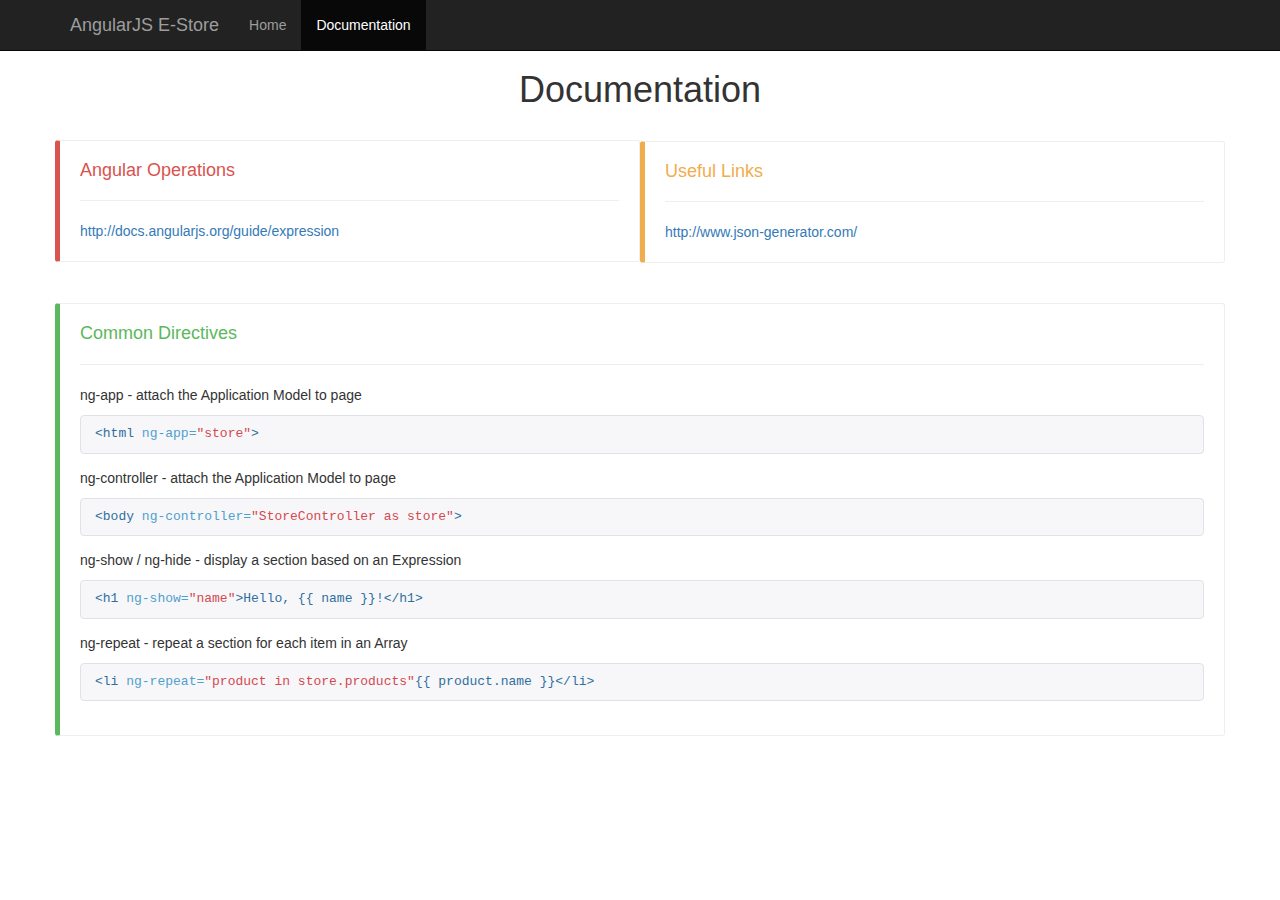
==== commit f6c0ef75: "added images folder. set ng-src to thumb.png" ====
--- a/documentation.html
+++ b/documentation.html
@@ -46,40 +46,41 @@
           <h1>Documentation</h1>       
       </div>
       <div class="row">
-      	<div class="bs-callout bs-callout-danger">
+      	<div class="bs-callout bs-callout-danger col-md-6">
       		<h4>Angular Operations</h4> 
       		<hr />
       		<p><a href="http://docs.angularjs.org/guide/expression" target="_blank">http://docs.angularjs.org/guide/expression</a></p>
       	</div>
+      	<div class="col-md-2"></div>
+      	<div class="bs-callout bs-callout-warning col-md-6">
+      		<h4>Useful Links</h4> 
+      		<hr />      		
+      		<p><a href="http://www.json-generator.com/" target="_blank">http://www.json-generator.com/</a></p> 
+      	</div>
+      </div>
+      <div class="row">
+      		<div class="bs-callout bs-callout-success">
+      			<h4>Common Directives</h4>
+      			<hr />
+      			<p>ng-app - attach the Application Model to page
+      			<figure class="highlight"><pre><code class="language-html" data-lang="html"><span class="nt">&lt;html</span> <span class="na">ng-app=</span><span class="s">"store"</span><span class="nt">&gt;</span></code></pre></figure>
+      			</p>
+      			<p>ng-controller - attach the Application Model to page
+      			<figure class="highlight"><pre><code class="language-html" data-lang="html"><span class="nt">&lt;body</span> <span class="na">ng-controller=</span><span class="s">"StoreController as store"</span><span class="nt">&gt;</span></code></pre></figure>
+      			</p>
+      			<p>ng-show / ng-hide - display a section based on an Expression
+      			<figure class="highlight"><pre><code class="language-html" data-lang="html"><span class="nt">&lt;h1</span> <span class="na">ng-show=</span><span class="s">"name"</span><span class="nt">&gt;Hello, &#123;&#123; name &#125;&#125;!</span><span class="nt">&lt;/h1&gt;</span></code></pre></figure>
+      			</p>
+      			<p>ng-repeat - repeat a section for each item in an Array
+      			<figure class="highlight"><pre><code class="language-html" data-lang="html"><span class="nt">&lt;li</span> <span class="na">ng-repeat=</span><span class="s">"product in store.products"</span><span class="nt">&#123;&#123; product.name &#125;&#125;</span><span class="nt">&lt;/li&gt;</span></code></pre></figure>
+      			</p>
+      		</div>
+      </div>
       	
-      	<div class="bs-callout bs-callout-success">
-      		<h4>Common Directives</h4>
-      		<hr />
-      		<p>ng-app - attach the Application Model to page
-      		<figure class="highlight"><pre><code class="language-html" data-lang="html"><span class="nt">&lt;html</span> <span class="na">ng-app=</span><span class="s">"store"</span><span class="nt">&gt;</span></code></pre></figure>
-      		</p>
-      		<p>ng-controller - attach the Application Model to page
-      		<figure class="highlight"><pre><code class="language-html" data-lang="html"><span class="nt">&lt;body</span> <span class="na">ng-controller=</span><span class="s">"StoreController as store"</span><span class="nt">&gt;</span></code></pre></figure>
-      		</p>
-      		<p>ng-show / ng-hide - display a section based on an Expression
-      		<figure class="highlight"><pre><code class="language-html" data-lang="html"><span class="nt">&lt;h1</span> <span class="na">ng-show=</span><span class="s">"name"</span><span class="nt">&gt;Hello, &#123;&#123; name &#125;&#125;!</span><span class="nt">&lt;/h1&gt;</span></code></pre></figure>
-      		</p>
-      		<p>ng-repeat - repeat a section for each item in an Array
-      		<figure class="highlight"><pre><code class="language-html" data-lang="html"><span class="nt">&lt;li</span> <span class="na">ng-repeat=</span><span class="s">"product in store.products"</span><span class="nt">&#123;&#123; product.name &#125;&#125;</span><span class="nt">&lt;/li&gt;</span></code></pre></figure>
-      		</p>
-
-      	</div> 
-
-      	<div class="bs-callout bs-callout-warning">
-      		<h4>Useful Links</h4> 
-      		<hr />
-      		<figure class="highlight">
-      			<p>JSON Generator - Create custom random JSON content</p> </h5><a href="http://www.json-generator.com/" target="_blank">http://www.json-generator.com/</a>
-      			
-      		</figure>
-      		<p><h5></p>
-      	</div>
-      </div> 
+      	
+      <div class="row">
+      	
+      </div>
     </div><!-- /.container -->
     
     
